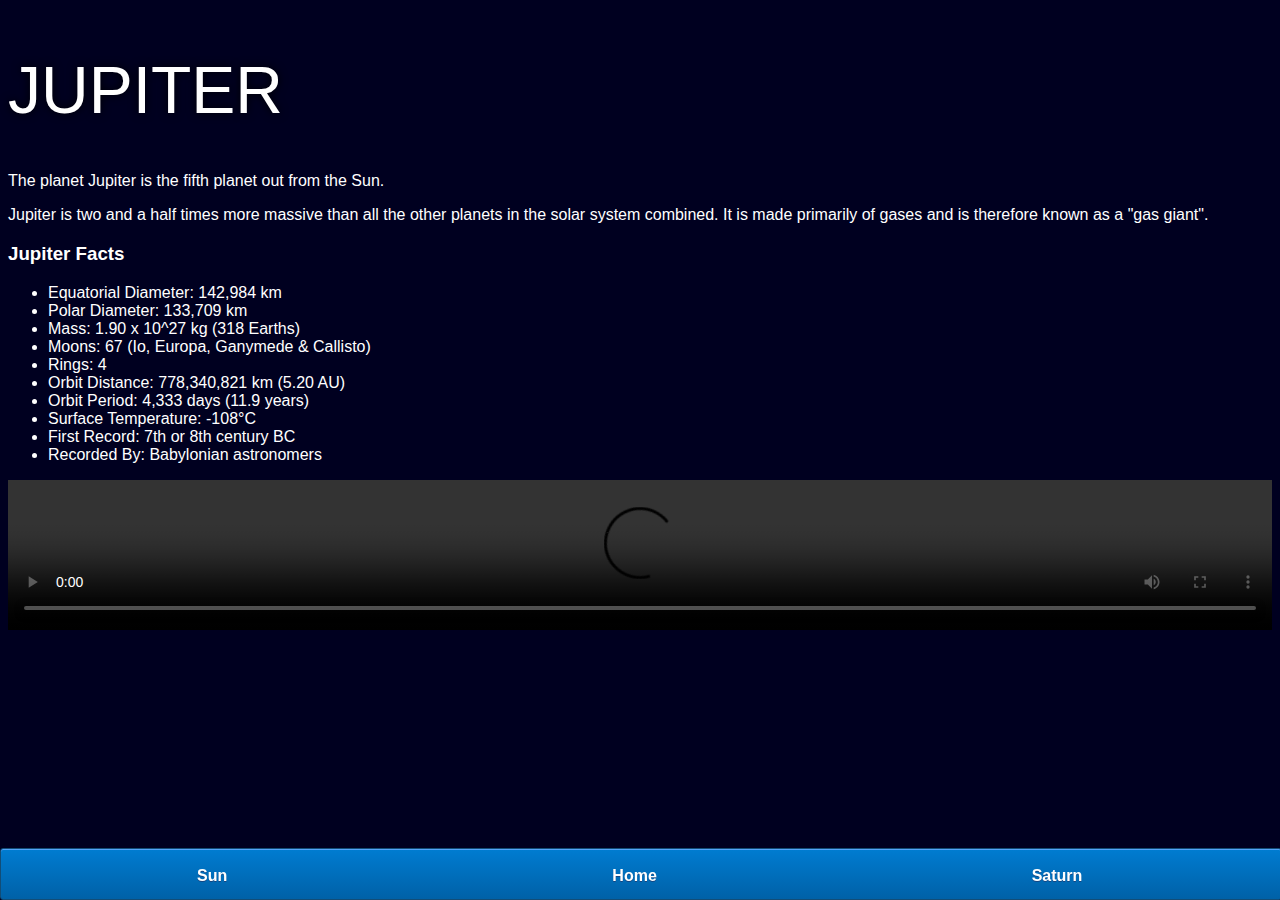
==== jupiter.html @ 57ece1c5 "Add files via upload" ====
<!DOCTYPE html>
<html>
    <head>
        <title>Solar System</title>
        <link rel="stylesheet" href="style-pages.css" />
    </head>
    <body>
        <div id="main">
        <div id="content">
                <p class="intro">
                    <h1>Jupiter</h1>
                    The planet Jupiter is the fifth planet out from the Sun.
                </p>             

                <p>
                    Jupiter is two and a half times more massive than all the other planets in the solar system combined. It is made primarily of gases and is therefore known as a "gas giant".
                </p>

                <h3>Jupiter Facts</h3>
                <ul>
                    <li>Equatorial Diameter:	142,984 km</li>
                    <li>Polar Diameter:	133,709 km</li>
                    <li>Mass:	1.90 x 10^27 kg (318 Earths)</li>
                    <li>Moons:	67 (Io, Europa, Ganymede & Callisto)</li>
                    <li>Rings:	4</li>
                    <li>Orbit Distance:	778,340,821 km (5.20 AU)</li>
                    <li>Orbit Period:	4,333 days (11.9 years)</li>
                    <li>Surface Temperature:	-108&deg;C</li>
                    <li>First Record:	7th or 8th century BC</li>
                    <li>Recorded By:	Babylonian astronomers</li>
                </ul>
                <video id="video" controls>
                    <source src="videos/jupiter-video.mp4" type="video/mp4">
                </video>

            </div>

            <div id="tabs-bottom">    
                <a href="sun.html">Sun</a>
                <a href="index.html">Home</a>
                <a href="saturn.html">Saturn</a>
    </div>            


    </body>
</html>
---- style-pages.css ----
body{
    margin:0;
    padding: 0;
    width: 100%;
    background-color: #000020;
    font-family: sans-serif;
    background-image: url('images/earth-sunrise.jpg');
    background-repeat: no-repeat;
    background-size: 100%;
    color:#ffffff;
}

h1{
    font-weight: 100;
    font-size: 66px;
    text-shadow: 0 0 10px #000000;
    text-transform: uppercase;
}

p.intro{
    font-size: 26px;
    font-weight: 200;
    text-shadow: 0 0 10px #000000;
}

#content{
    margin-bottom: 50px;
    padding: 8px;
}

#video{
    width: 100%;
}

/*========================== BOTTOM TABS ==========================*/

#tabs-bottom{
    position: fixed;
    bottom: 0;
    left: 0;
    z-index: 500;
    display: inline-block;
    width: 100%;
    height: 50px;

    box-shadow: inset 0px 1px 0px 0px #54a3f7;
    background : linear-gradient(#007cd1,#0061a7);
    border-radius: 3px;
    border:1px solid #124d77;
}

#tabs-bottom a{
    float: left;
    display: block;
    width: 33%;
    height: 35px;
    font-weight: 700;
    color:white;
    text-align: center;
    text-decoration: none;
    text-shadow: 0px 1px 0px #154682;
    padding-top: 18px;
}
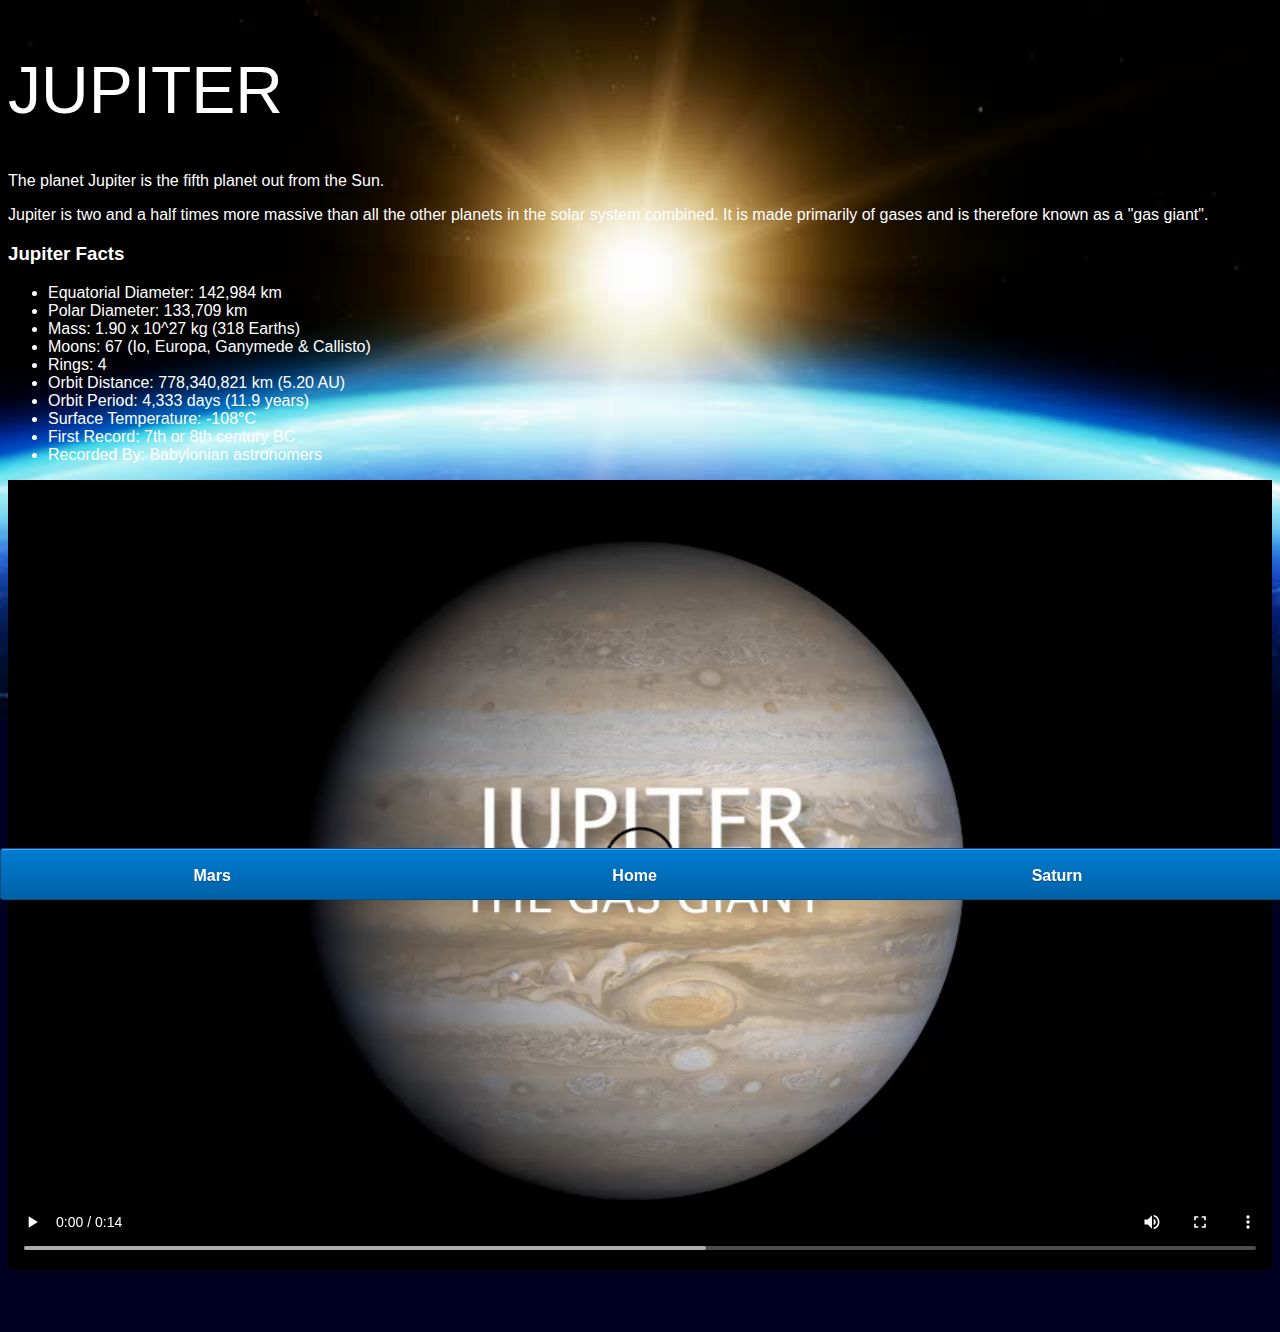
==== commit b9740838: "Add files via upload" ====
--- a/jupiter.html
+++ b/jupiter.html
@@ -36,7 +36,7 @@
             </div>
 
             <div id="tabs-bottom">    
-                <a href="sun.html">Sun</a>
+                <a href="mars.html">Mars</a>
                 <a href="index.html">Home</a>
                 <a href="saturn.html">Saturn</a>
     </div>            
